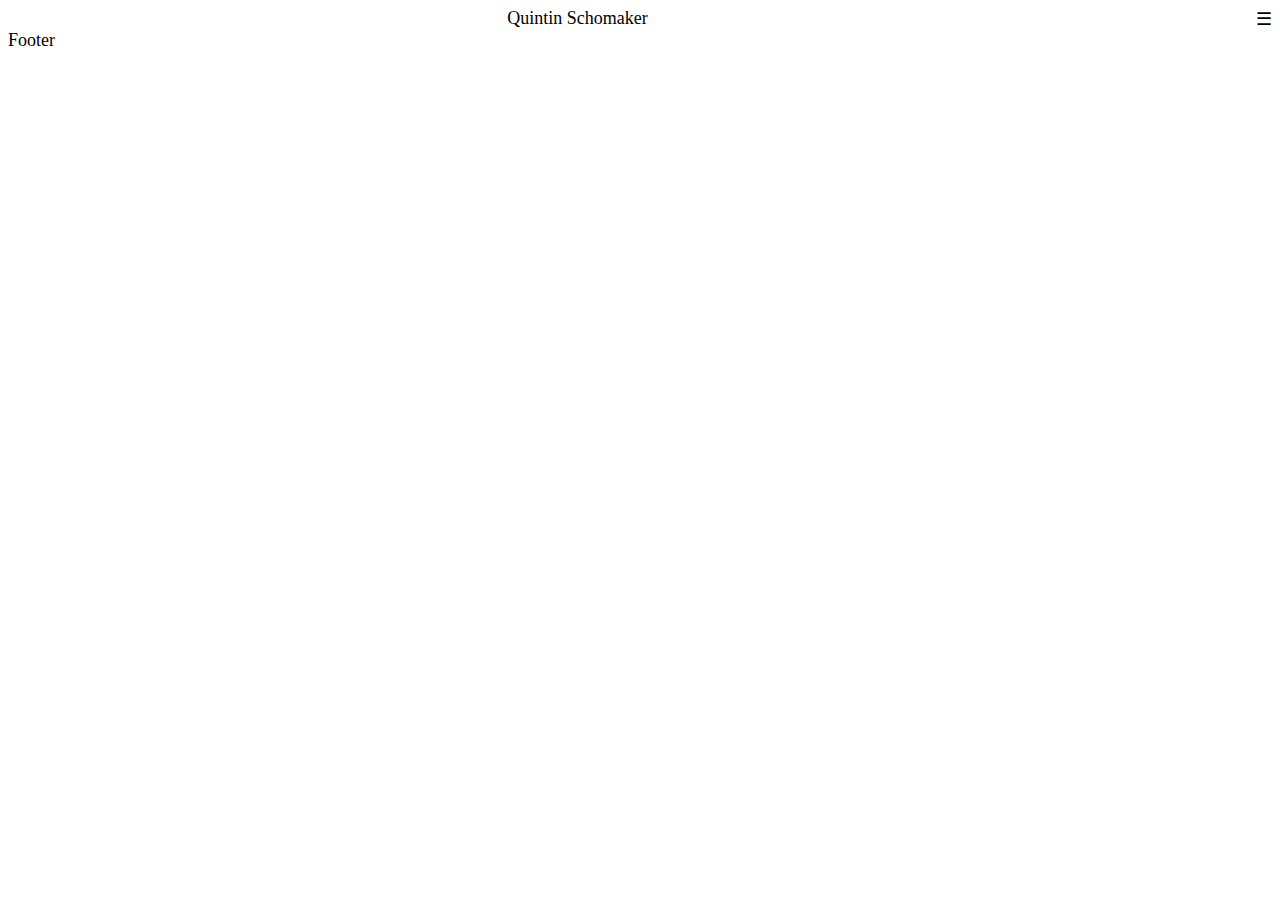
==== index.html @ dff3bc8d "Initial commit" ====
<!DOCTYPE html>
<html>

<head>
  <title>Quintin's Sample Portfolio</title>
  <meta name="viewport" content="width=device-width, initial-scale=1.0">
  <link rel="stylesheet" href="css/style.css">

</head>

<body>
  <header>
    <div class="logo">
      <div class="logoImage"
      <img src="" alt="logoImage"/>
      </div>
    </div>
    <div class="name">
      Quintin Schomaker
    </div>
    <div class="navButton">
      &#9776; <!-- Results in ☰ -->
    </div>
  </header>

  <main>

  </main>

  <footer>
    Footer
  </footer>

</body>

</html>
---- css/style.css ----
*{
  font-size: 18px
}

header {
  display: flex;
}

.LOGO{
  flex: 1;
}

.name{
  flex-grow: 8;
  text-align: center;
}

.navButton {
  flex: 1;
  text-align: right;
}
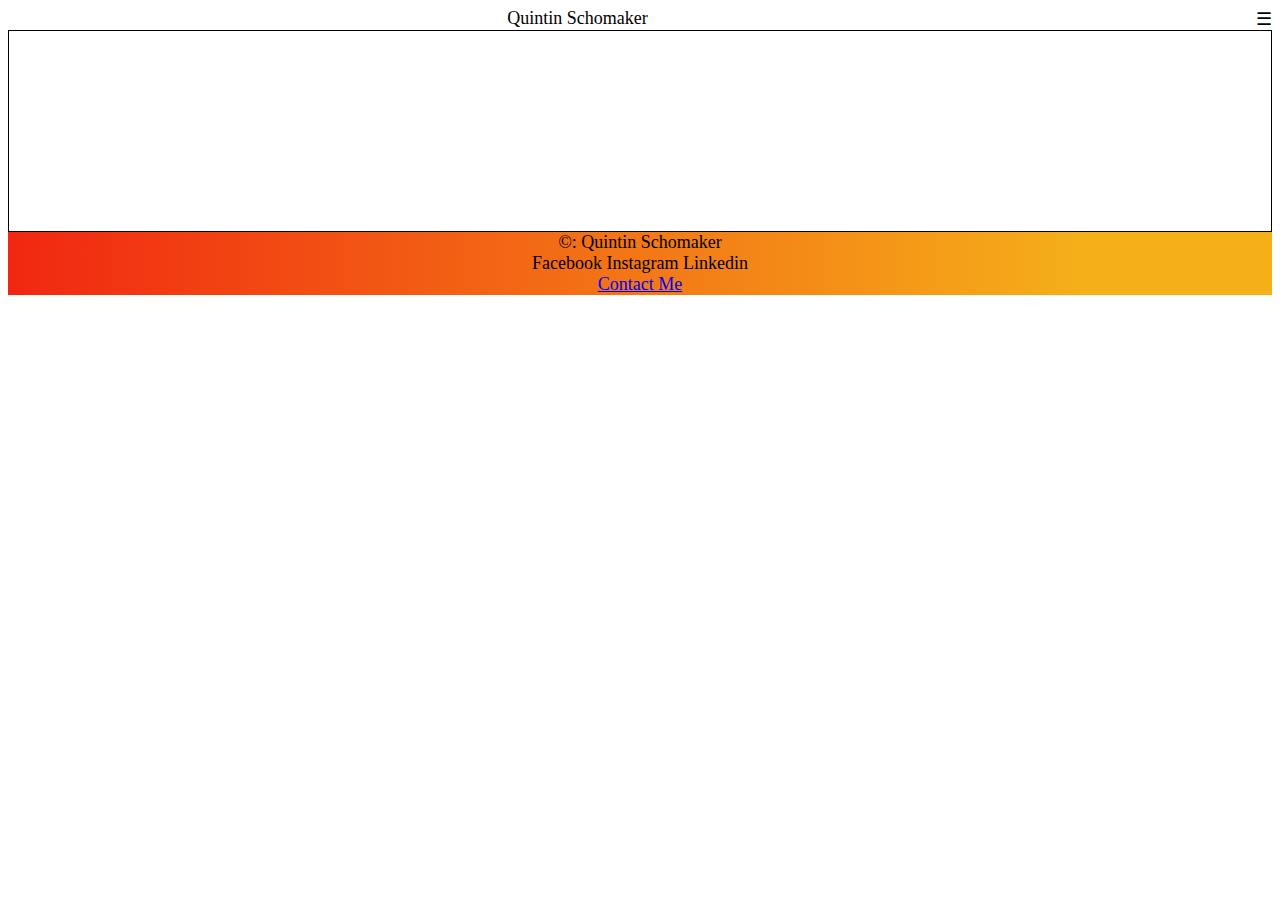
==== commit 229022dc: "Footer Follow along" ====
--- a/index.html
+++ b/index.html
@@ -28,7 +28,14 @@
   </main>
 
   <footer>
-    Footer
+    <div class="copy">
+      &copy: Quintin Schomaker
+    </div>
+    <div class="socialMedia">
+      Facebook Instagram Linkedin
+    </div>
+    <div class="contact">
+      <a href="contact.html">Contact Me</a>
   </footer>
 
 </body>
--- a/css/style.css
+++ b/css/style.css
@@ -1,7 +1,7 @@
 *{
   font-size: 18px
 }
-
+/*Header Stlye*/
 header {
   display: flex;
 }
@@ -19,3 +19,26 @@
   flex: 1;
   text-align: right;
 }
+/*End of Header Stlye*/
+
+/*end of header*/
+
+/*Main Content Style*/
+Main{
+  min-height: 200px;
+  border: 1px solid black;
+}
+
+/*End of Content Style*/
+
+/*Footer Style*/
+footer{
+  text-align: center;
+  background: linear-gradient(to Right, #f12711 0%, #f5af19 85%)
+
+}
+
+
+
+
+/*End of Footer Styles*/
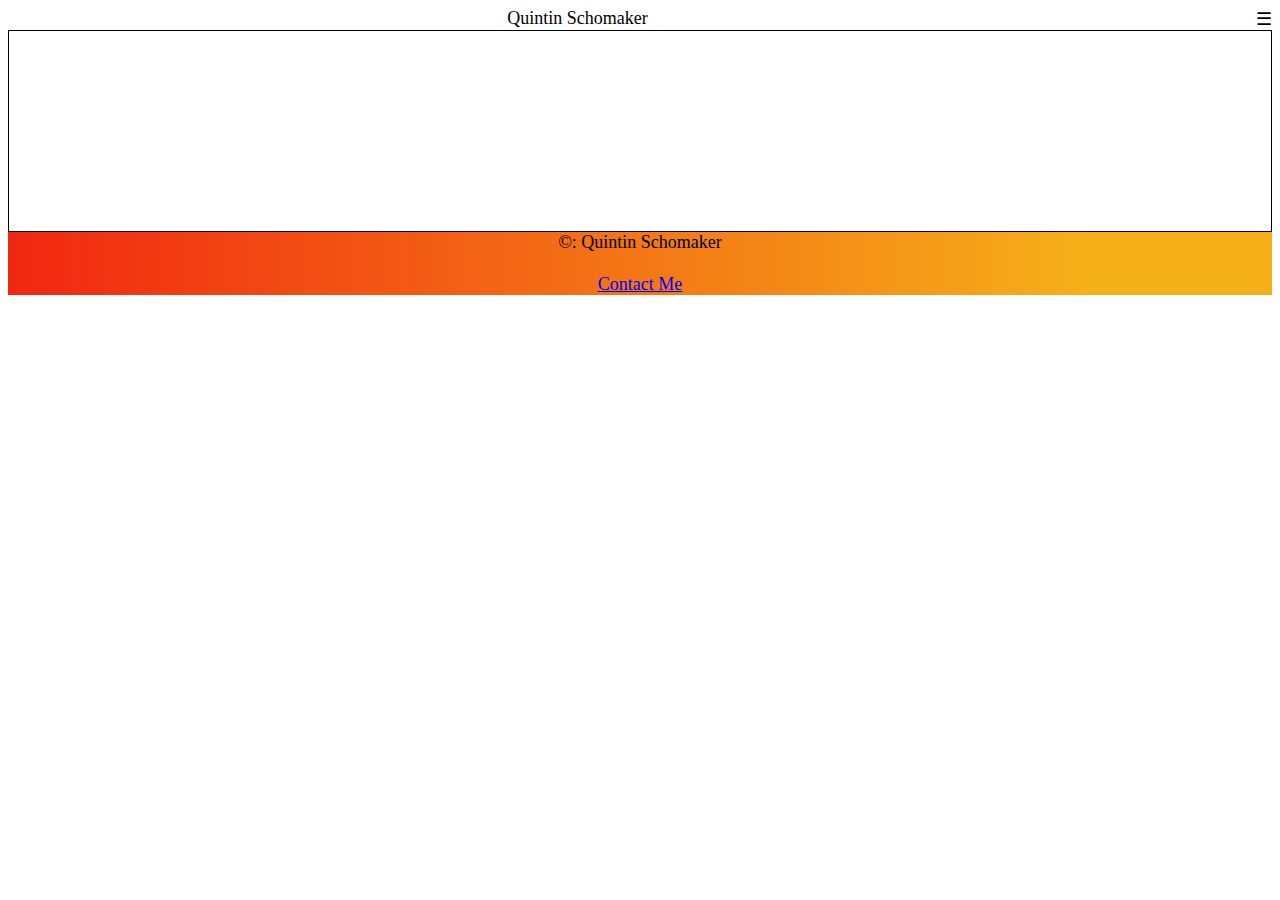
==== commit a8f8c957: "Font Awesome SM icons" ====
--- a/index.html
+++ b/index.html
@@ -4,8 +4,10 @@
 <head>
   <title>Quintin's Sample Portfolio</title>
   <meta name="viewport" content="width=device-width, initial-scale=1.0">
+  <link rel="stylesheet" href="https://use.fontawesome.com/releases/v5.8.1/css/all.css" integrity="sha384-50oBUHEmvpQ+1lW4y57PTFmhCaXp0ML5d60M1M7uH2+nqUivzIebhndOJK28anvf" crossorigin="anonymous">
   <link rel="stylesheet" href="css/style.css">
 
+  <script src="https://ajax.googleapis.com/ajax/libs/jquery/3.3.1/jquery.min.js"></script>
 </head>
 
 <body>
@@ -18,9 +20,16 @@
     <div class="name">
       Quintin Schomaker
     </div>
+    <nav onclick='$(".menu").toggle();'>
     <div class="navButton">
       &#9776; <!-- Results in ☰ -->
     </div>
+    <ul class="menu" style="display:none;">
+      <li> Home </li>
+      <li> Gallery </li>
+      <li> Resume </li>
+    </ul>
+  </nav>
   </header>
 
   <main>
@@ -32,7 +41,7 @@
       &copy: Quintin Schomaker
     </div>
     <div class="socialMedia">
-      Facebook Instagram Linkedin
+    <i class="fab fa-youtube"></i> <i class="fab fa-instagram"></i> <i class="fab fa-linkedin"></i>
     </div>
     <div class="contact">
       <a href="contact.html">Contact Me</a>
--- a/css/style.css
+++ b/css/style.css
@@ -14,10 +14,26 @@
   flex-grow: 8;
   text-align: center;
 }
-
+nav{
+  position: relative;
+  flex: 1;
+}
 .navButton {
   flex: 1;
   text-align: right;
+}
+nav ul.menu{
+  margin: 0;
+  padding:0;
+  list-style: none;
+  display: none;
+  position:absolute;
+  right: 0px;
+  text-align: right;
+}
+
+nav:hover ul {
+  display: block;
 }
 /*End of Header Stlye*/
 
@@ -38,6 +54,10 @@
 
 }
 
+.socialMedia i {
+  padding: 0 .5rem;
+}
+
 
 
 
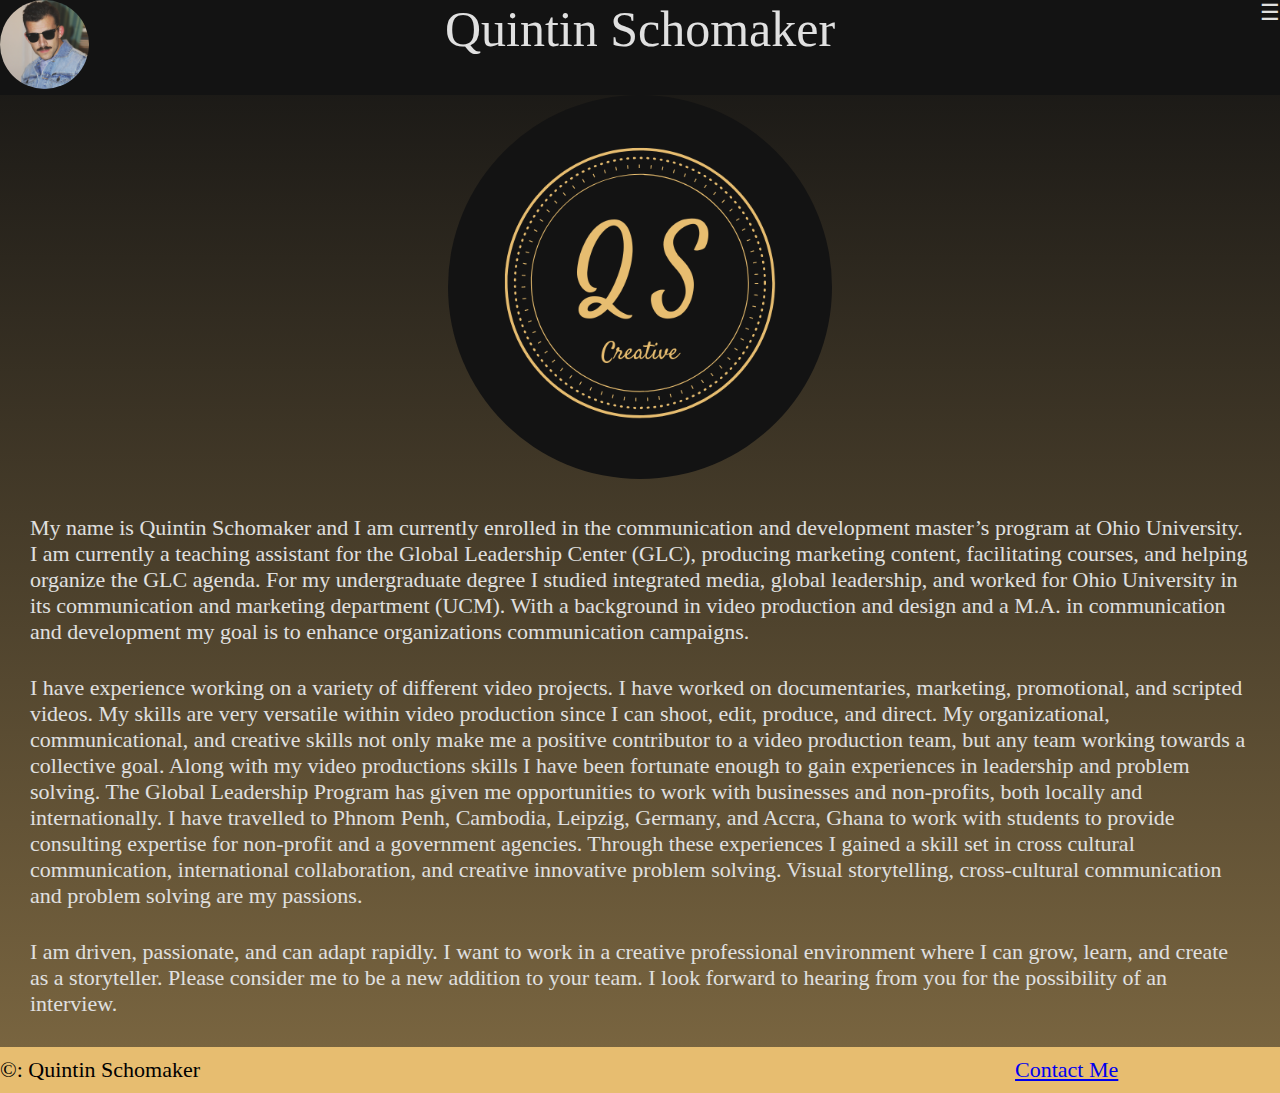
==== commit 94535e17: "Resume page with some color added in" ====
--- a/index.html
+++ b/index.html
@@ -13,26 +13,67 @@
 <body>
   <header>
     <div class="logo">
-      <div class="logoImage"
-      <img src="" alt="logoImage"/>
+      <div class="logoImage">
+        <img src="img/QS_pic.jpg" alt="logoImage">
       </div>
     </div>
     <div class="name">
       Quintin Schomaker
     </div>
     <nav onclick='$(".menu").toggle();'>
-    <div class="navButton">
-      &#9776; <!-- Results in ☰ -->
-    </div>
-    <ul class="menu" style="display:none;">
-      <li> Home </li>
-      <li> Gallery </li>
-      <li> Resume </li>
-    </ul>
-  </nav>
+      <div class="navButton">
+        &#9776;
+        <!-- Results in ☰ -->
+      </div>
+      <ul class="menu" style="display:none;">
+        <li> Home </li>
+        <li> Gallery </li>
+        <li><a href="resume.html"> Resume </a> </li>
+      </ul>
+    </nav>
   </header>
 
-  <main>
+
+    <div class="profileImage">
+      <img src="img/QS_logo.png" alt="QS picture">
+    </div>
+      <div class="aboutMe">
+        <p>My name is Quintin Schomaker and I am currently enrolled
+in the communication and development master’s program at
+Ohio University. I am currently a teaching assistant for the
+Global Leadership Center (GLC), producing marketing content,
+facilitating courses, and helping organize the GLC agenda. For
+my undergraduate degree I studied integrated media, global
+leadership, and worked for Ohio University in its communication
+and marketing department (UCM). With a background in video
+production and design and a M.A. in communication and
+development my goal is to enhance organizations communication
+campaigns.</p>
+<p>I have experience working on a variety of different video projects.
+I have worked on documentaries, marketing, promotional,
+and scripted videos. My skills are very versatile within video
+production since I can shoot, edit, produce, and direct. My
+organizational, communicational, and creative skills not only
+make me a positive contributor to a video production team,
+but any team working towards a collective goal. Along with
+my video productions skills I have been fortunate enough
+to gain experiences in leadership and problem solving. The
+Global Leadership Program has given me opportunities
+to work with businesses and non-profits, both locally and
+internationally. I have travelled to Phnom Penh, Cambodia,
+Leipzig, Germany, and Accra, Ghana to work with students to
+provide consulting expertise for non-profit and a government
+agencies. Through these experiences I gained a skill set in cross
+cultural communication, international collaboration, and creative
+innovative problem solving. Visual storytelling, cross-cultural
+communication and problem solving are my passions.</p>
+
+<p>I am driven, passionate, and can adapt rapidly. I want to work in
+a creative professional environment where I can grow, learn, and
+create as a storyteller. Please consider me to be a new addition to
+your team. I look forward to hearing from you for the possibility
+of an interview.</P>
+      </div>
 
   </main>
 
@@ -41,7 +82,7 @@
       &copy: Quintin Schomaker
     </div>
     <div class="socialMedia">
-    <i class="fab fa-youtube"></i> <i class="fab fa-instagram"></i> <i class="fab fa-linkedin"></i>
+      <i class="fab fa-youtube"></i> <i class="fab fa-instagram"></i> <i class="fab fa-linkedin"></i>
     </div>
     <div class="contact">
       <a href="contact.html">Contact Me</a>
--- a/css/style.css
+++ b/css/style.css
@@ -1,18 +1,28 @@
 *{
-  font-size: 18px
+  font-size: 22px
+
 }
 /*Header Stlye*/
 header {
   display: flex;
+  color: #E0E0E0;
+  background:#131313;
 }
 
-.LOGO{
+.logo{
   flex: 1;
+}
+
+.logoImage img {
+  width: 100%;
+  border-radius: 50%;
 }
 
 .name{
   flex-grow: 8;
   text-align: center;
+  color: #E0E0E0;
+  font-size: 50px;
 }
 nav{
   position: relative;
@@ -38,11 +48,31 @@
 /*End of Header Stlye*/
 
 /*end of header*/
+body{
+  margin: 0px;
+  background: linear-gradient(to bottom, #131313 0%, #e7bd70 200%);
 
+}
 /*Main Content Style*/
 Main{
   min-height: 200px;
-  border: 1px solid black;
+
+/*  border: 1px solid black;*/
+}
+p {
+  color: #E0E0E0;
+  margin: 30px;
+}
+
+.profileImage{
+  text-align: center;
+  flex: 1;
+}
+.profileImage img{
+  width: 35%;
+  border-radius: 50%
+
+
 }
 
 /*End of Content Style*/
@@ -50,7 +80,9 @@
 /*Footer Style*/
 footer{
   text-align: center;
-  background: linear-gradient(to Right, #f12711 0%, #f5af19 85%)
+  background: #e7bd70 85%;
+  padding-top: 10px;
+  padding-bottom: 10px;
 
 }
 
@@ -59,6 +91,37 @@
 }
 
 
+/*End of Footer Styles*/
 
+@media screen and (min-width: 800px) {
+section {
+  display: flex;
+}
+.profileImage {
+  flex: 1;
+}
 
-/*End of Footer Styles*/
+.profileImage img{
+  width: 30%;
+  text-align: left;
+}
+.aboutMe {
+  flex: 1;
+
+}
+
+footer{
+  display: flex;
+}
+.copy, .socialMedia, .contact {
+  flex:1;
+}
+.copy {
+  text-align: left;
+
+}
+.content {
+  text-align: left;
+}
+
+}
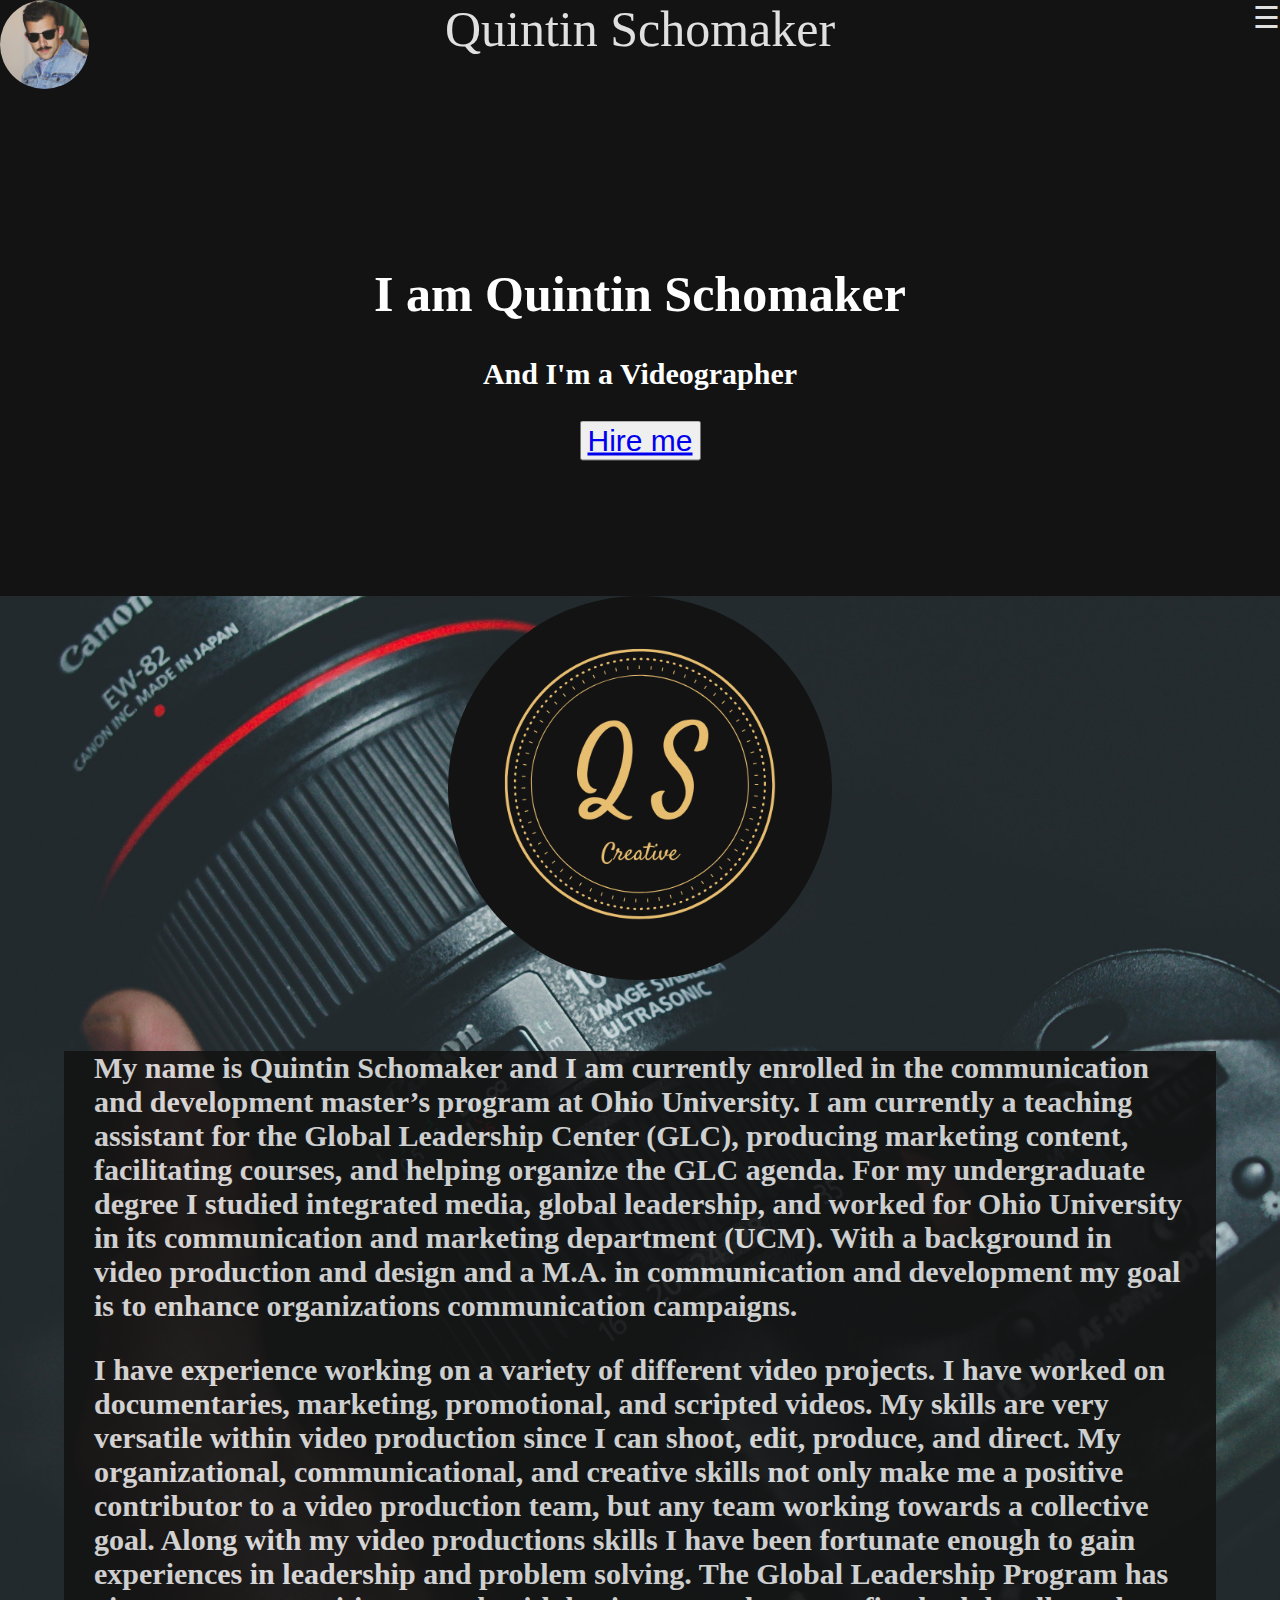
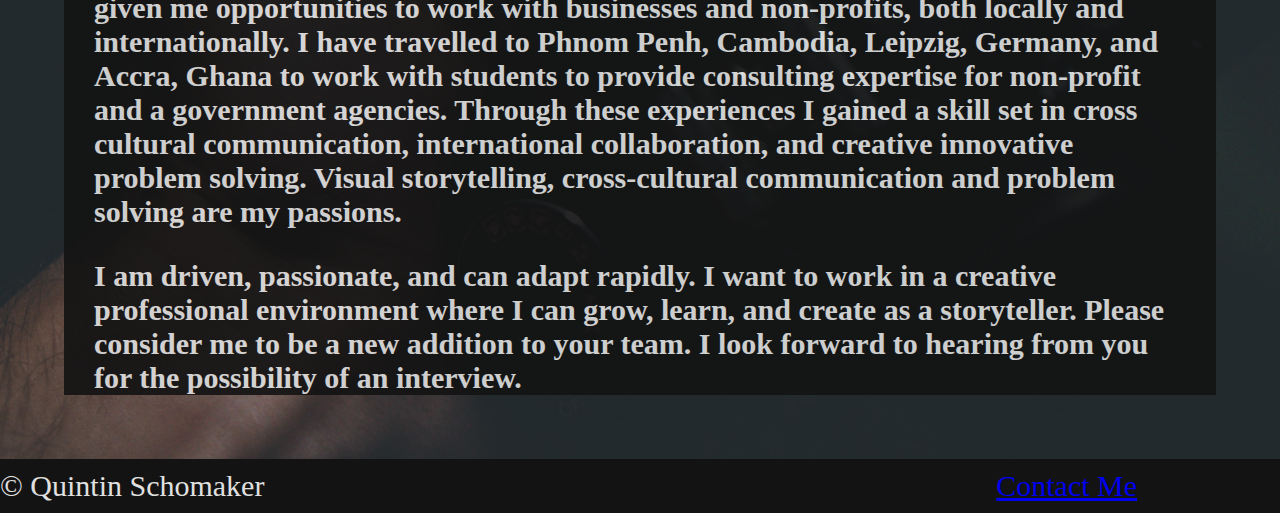
==== commit 3a8bdd1c: "New edits" ====
--- a/index.html
+++ b/index.html
@@ -16,77 +16,94 @@
       <div class="logoImage">
         <img src="img/QS_pic.jpg" alt="logoImage">
       </div>
-    </div>
-    <div class="name">
-      Quintin Schomaker
-    </div>
-    <nav onclick='$(".menu").toggle();'>
-      <div class="navButton">
-        &#9776;
-        <!-- Results in ☰ -->
       </div>
-      <ul class="menu" style="display:none;">
-        <li> Home </li>
-        <li> Gallery </li>
-        <li><a href="resume.html"> Resume </a> </li>
-      </ul>
-    </nav>
+      <div class="name">
+        Quintin Schomaker
+      </div>
+      <nav onclick='$(".menu").toggle();'>
+        <div class="navButton">
+          &#9776;
+          <!-- Results in ☰ -->
+        </div>
+        <ul class="menu" style="display:none;">
+          <li> Home </li>
+          <li> Gallery </li>
+          <li><a href="resume.html"> Resume </a> </li>
+        </ul>
+      </nav>
   </header>
 
+<main>
 
-    <div class="profileImage">
-      <img src="img/QS_logo.png" alt="QS picture">
+  <div class="hero-image">
+  <div class="hero-text">
+    <h1 style="font-size:50px">I am Quintin Schomaker</h1>
+    <h3>And I'm a Videographer</h3>
+    <button><a href="resume.html">Hire me</a></button>
+  </div>
+</div>
+
+
+  <div class="profileImage">
+    <img src="img/QS_logo.png" alt="QS picture">
     </div>
-      <div class="aboutMe">
-        <p>My name is Quintin Schomaker and I am currently enrolled
-in the communication and development master’s program at
-Ohio University. I am currently a teaching assistant for the
-Global Leadership Center (GLC), producing marketing content,
-facilitating courses, and helping organize the GLC agenda. For
-my undergraduate degree I studied integrated media, global
-leadership, and worked for Ohio University in its communication
-and marketing department (UCM). With a background in video
-production and design and a M.A. in communication and
-development my goal is to enhance organizations communication
-campaigns.</p>
-<p>I have experience working on a variety of different video projects.
-I have worked on documentaries, marketing, promotional,
-and scripted videos. My skills are very versatile within video
-production since I can shoot, edit, produce, and direct. My
-organizational, communicational, and creative skills not only
-make me a positive contributor to a video production team,
-but any team working towards a collective goal. Along with
-my video productions skills I have been fortunate enough
-to gain experiences in leadership and problem solving. The
-Global Leadership Program has given me opportunities
-to work with businesses and non-profits, both locally and
-internationally. I have travelled to Phnom Penh, Cambodia,
-Leipzig, Germany, and Accra, Ghana to work with students to
-provide consulting expertise for non-profit and a government
-agencies. Through these experiences I gained a skill set in cross
-cultural communication, international collaboration, and creative
-innovative problem solving. Visual storytelling, cross-cultural
-communication and problem solving are my passions.</p>
+    <div class="background">
+      <div class="transbox">
+        <div class="aboutMe">
+      <p>My name is Quintin Schomaker and I am currently enrolled
+        in the communication and development master’s program at
+        Ohio University. I am currently a teaching assistant for the
+        Global Leadership Center (GLC), producing marketing content,
+        facilitating courses, and helping organize the GLC agenda. For
+        my undergraduate degree I studied integrated media, global
+        leadership, and worked for Ohio University in its communication
+        and marketing department (UCM). With a background in video
+        production and design and a M.A. in communication and
+        development my goal is to enhance organizations communication
+        campaigns.</p>
+      <p>I have experience working on a variety of different video projects.
+        I have worked on documentaries, marketing, promotional,
+        and scripted videos. My skills are very versatile within video
+        production since I can shoot, edit, produce, and direct. My
+        organizational, communicational, and creative skills not only
+        make me a positive contributor to a video production team,
+        but any team working towards a collective goal. Along with
+        my video productions skills I have been fortunate enough
+        to gain experiences in leadership and problem solving. The
+        Global Leadership Program has given me opportunities
+        to work with businesses and non-profits, both locally and
+        internationally. I have travelled to Phnom Penh, Cambodia,
+        Leipzig, Germany, and Accra, Ghana to work with students to
+        provide consulting expertise for non-profit and a government
+        agencies. Through these experiences I gained a skill set in cross
+        cultural communication, international collaboration, and creative
+        innovative problem solving. Visual storytelling, cross-cultural
+        communication and problem solving are my passions.</p>
 
-<p>I am driven, passionate, and can adapt rapidly. I want to work in
-a creative professional environment where I can grow, learn, and
-create as a storyteller. Please consider me to be a new addition to
-your team. I look forward to hearing from you for the possibility
-of an interview.</P>
+      <p>I am driven, passionate, and can adapt rapidly. I want to work in
+        a creative professional environment where I can grow, learn, and
+        create as a storyteller. Please consider me to be a new addition to
+        your team. I look forward to hearing from you for the possibility
+        of an interview.</P>
+    </div>
+  </div>
+</div>
+
+    </main>
+
+    <footer>
+      <div class="copy">
+        &copy; Quintin Schomaker
       </div>
+      <div class="socialMedia">
 
-  </main>
-
-  <footer>
-    <div class="copy">
-      &copy: Quintin Schomaker
-    </div>
-    <div class="socialMedia">
-      <i class="fab fa-youtube"></i> <i class="fab fa-instagram"></i> <i class="fab fa-linkedin"></i>
-    </div>
-    <div class="contact">
-      <a href="contact.html">Contact Me</a>
-  </footer>
+        <a href="https://www.youtube.com/channel/UCjKzTsdcKqvteofZUbrB75w?view_as=subscriber/"><i class="fab fa-youtube"></i></a> <i class="fab fa-instagram"></i>
+        <a href="https://www.linkedin.com/in/quintin-schomaker-509057b9/"><i class="fab fa-linkedin"></i></a>
+      </div>
+      <div class="contact">
+        <a href="contact.html">Contact Me</a>
+      </div>
+    </footer>
 
 </body>
 
--- a/css/style.css
+++ b/css/style.css
@@ -1,5 +1,5 @@
 *{
-  font-size: 22px
+  font-size: 30px
 
 }
 /*Header Stlye*/
@@ -27,6 +27,7 @@
 nav{
   position: relative;
   flex: 1;
+  padding-bottom: 25px;
 }
 .navButton {
   flex: 1;
@@ -40,6 +41,7 @@
   position:absolute;
   right: 0px;
   text-align: right;
+  z-index: 999;
 }
 
 nav:hover ul {
@@ -50,7 +52,12 @@
 /*end of header*/
 body{
   margin: 0px;
-  background: linear-gradient(to bottom, #131313 0%, #e7bd70 200%);
+/*background: linear-gradient(to bottom, #131313 0%, #e7bd70 200%);*/
+  background-image: url("../img/BG3.jpg");
+  background-position: center;
+  background-repeat: no-repeat;
+  background-size: cover;
+  background-color: transparent;
 
 }
 /*Main Content Style*/
@@ -59,9 +66,44 @@
 
 /*  border: 1px solid black;*/
 }
+.hero-image {
+  background-image: url("../img/Camera.jpg");
+  background-color: #131313;
+  height: 500px;
+  background-position: center;
+  background-repeat: no-repeat;
+  background-size: cover;
+  position: relative;
+
+}
+
+.hero-text {
+  text-align: center;
+  position: absolute;
+  top: 50%;
+  left: 50%;
+  transform: translate(-50%, -50%);
+  color: white;
+  text-shadow: -2px 2px #131313;
+}
+div.transbox {
+  margin: 30px;
+  background-color: #131313;
+  opacity: 0.9;
+  filter: alpha (opacity=60);
+}
+
+div.transbox {
+  margin: 5%;
+  font-weight: bold;
+
+
+}
+
 p {
   color: #E0E0E0;
   margin: 30px;
+  text-shadow: -1px 1px #131313;
 }
 
 .profileImage{
@@ -80,9 +122,11 @@
 /*Footer Style*/
 footer{
   text-align: center;
-  background: #e7bd70 85%;
+  background: #131313;
+  /* background: #e7bd70 85%;*/
   padding-top: 10px;
   padding-bottom: 10px;
+  color: #E0E0E0;
 
 }
 
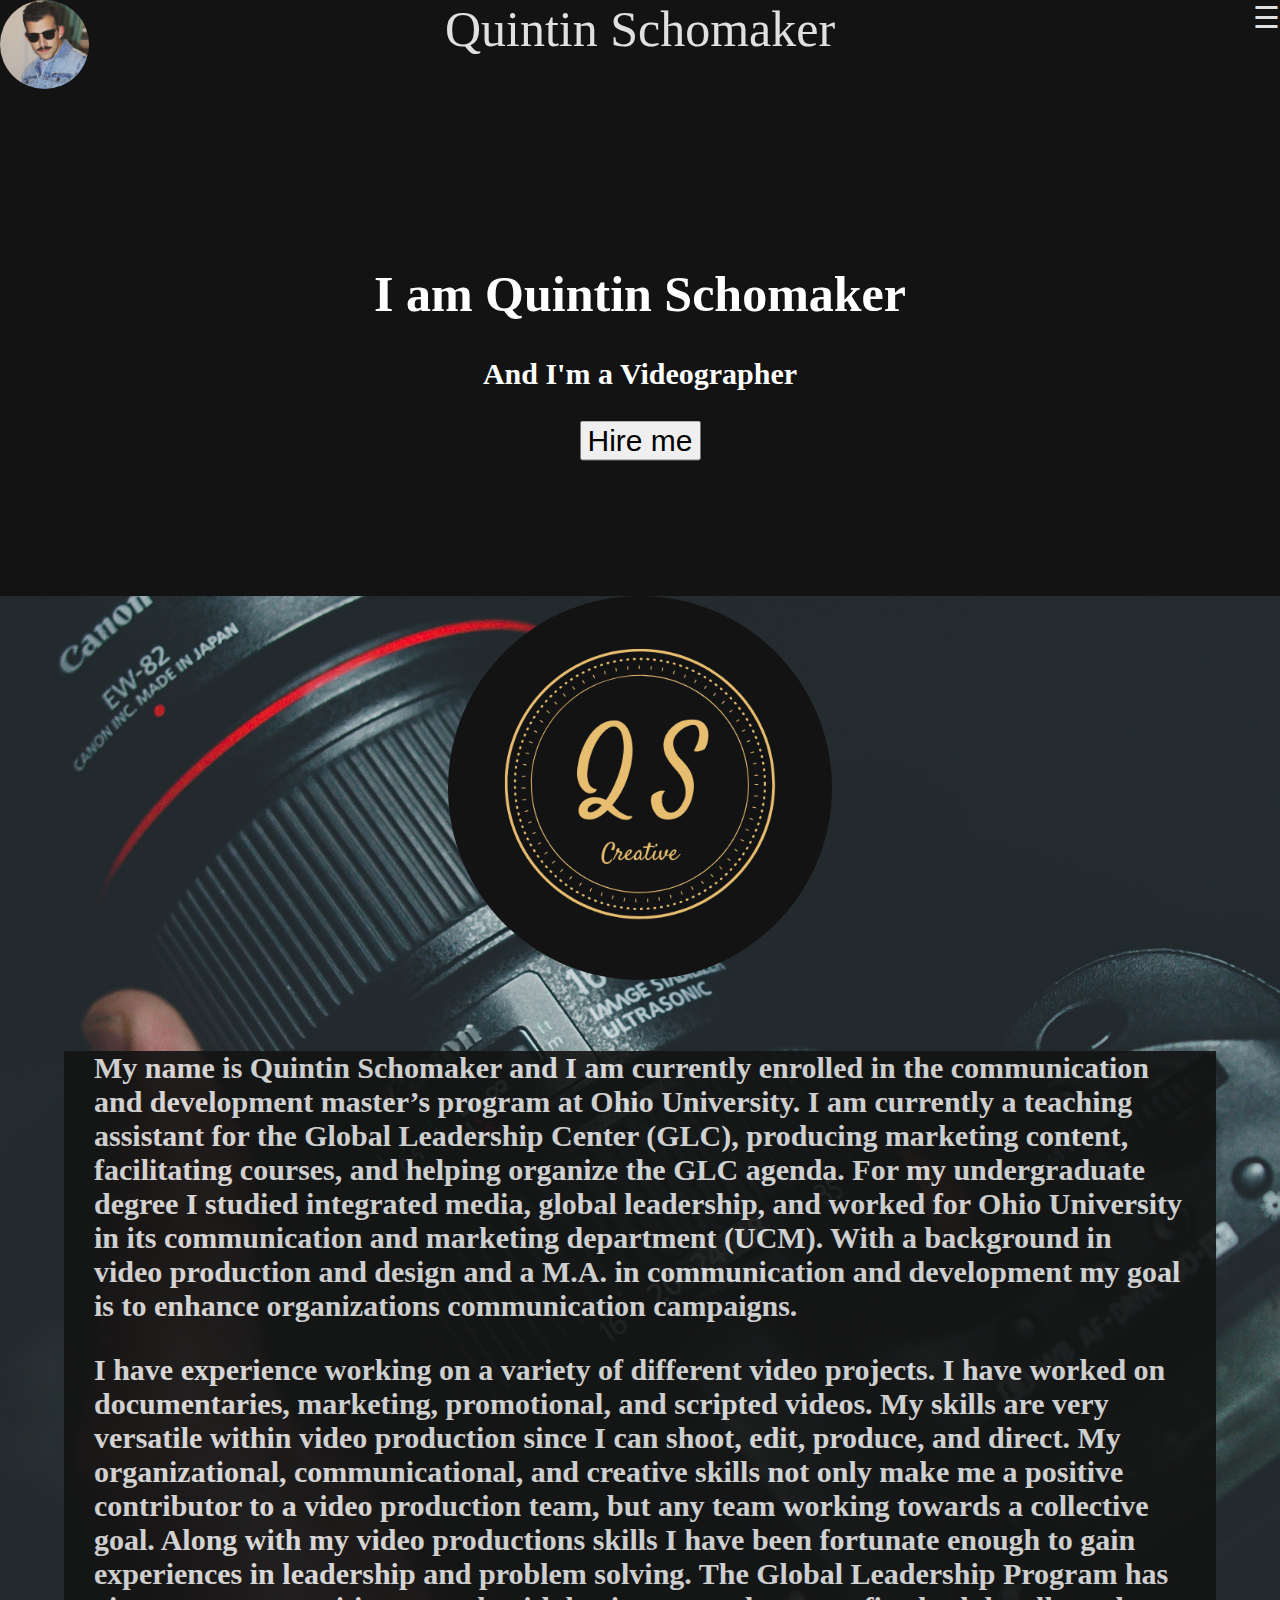
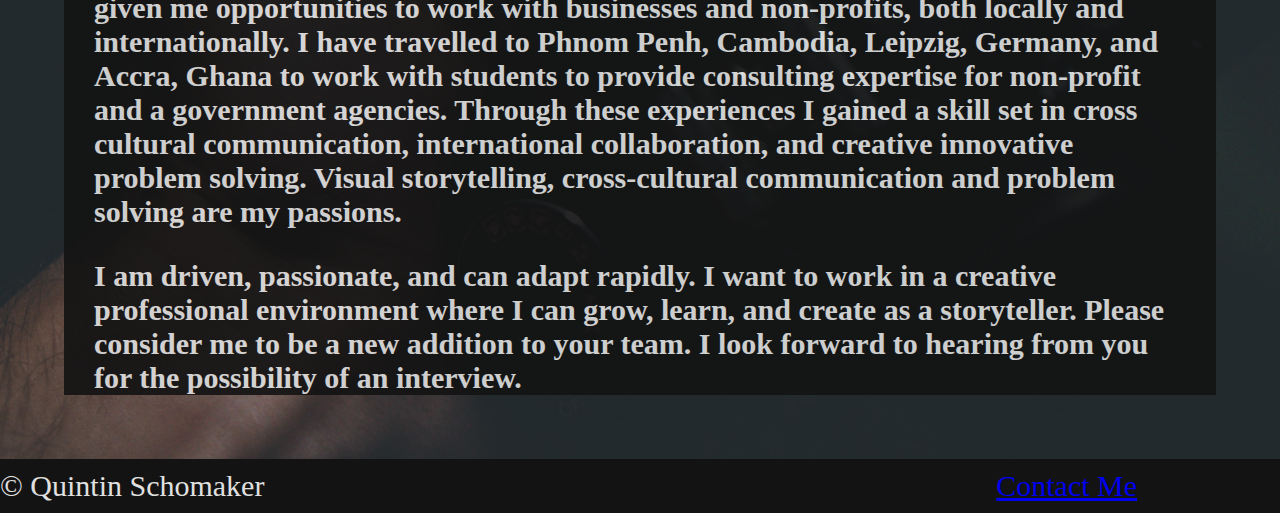
==== commit d7d63446: "Some minor changes" ====
--- a/index.html
+++ b/index.html
@@ -39,7 +39,7 @@
   <div class="hero-text">
     <h1 style="font-size:50px">I am Quintin Schomaker</h1>
     <h3>And I'm a Videographer</h3>
-    <button><a href="resume.html">Hire me</a></button>
+    <a href="resume.html"><button>Hire me</button></a>
   </div>
 </div>
 
